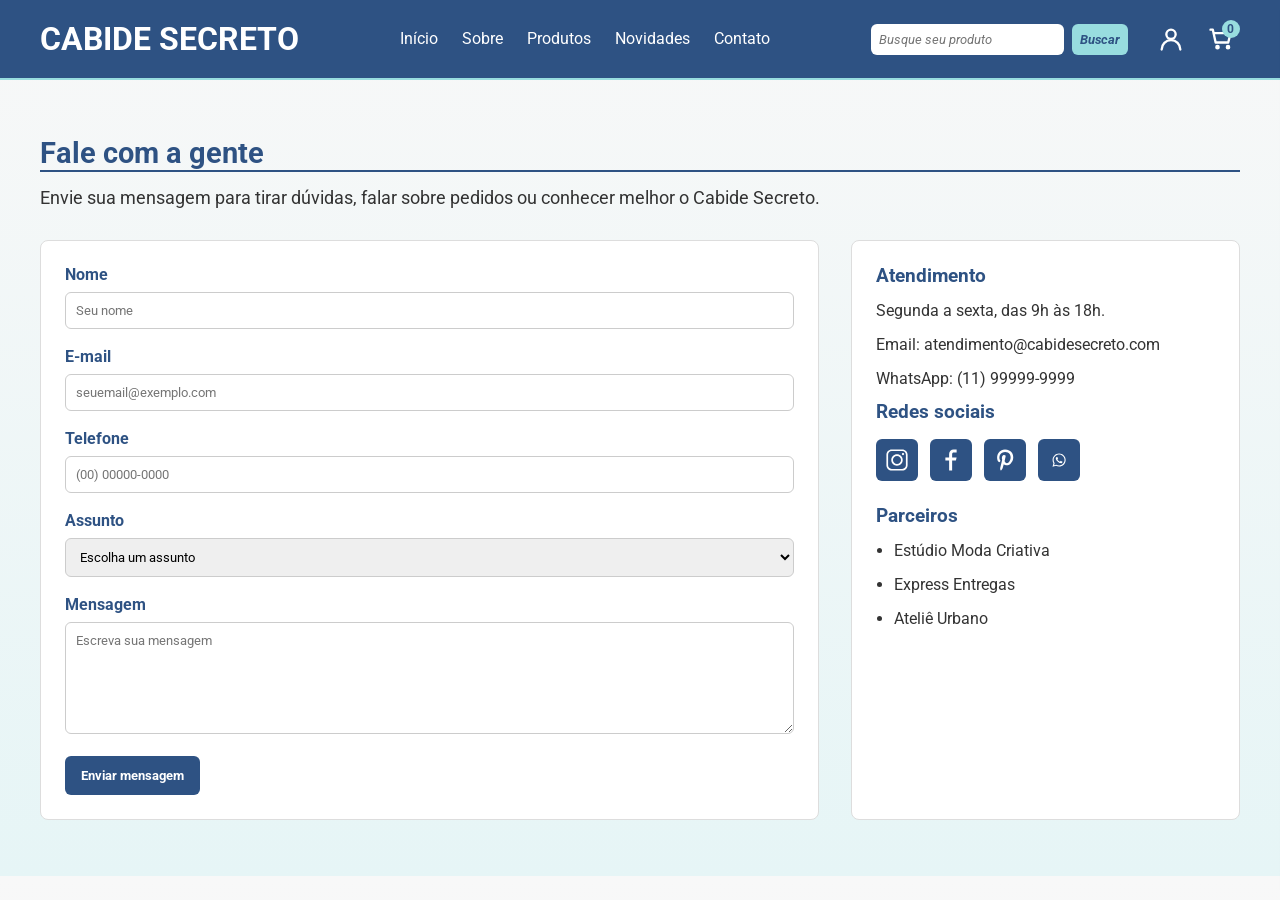
==== Contato/contato.html @ 4e4d8888 "Primeiro commit" ====
<!DOCTYPE html>
<html lang="pt-BR">
<head>
    <meta charset="UTF-8">
    <meta name="viewport" content="width=device-width, initial-scale=1.0">
    <title>Contato - Cabide Secreto</title>
    <link rel="preconnect" href="https://fonts.googleapis.com">
    <link rel="preconnect" href="https://fonts.gstatic.com" crossorigin>
    <link href="https://fonts.googleapis.com/css2?family=Roboto:ital,wght@0,100..900;1,100..900&display=swap" rel="stylesheet">
    <link rel="stylesheet" href="contato.css">
</head>
<body>
    <header>
       <div class="container cabecalho">
         <h1>Cabide Secreto</h1>
        <nav>
            <ul class="menu">
                <li>
                    <a href="../index.html">Início</a>
                </li>
                <li>
                    <a href="../Sobre/sobre.html">Sobre</a>
                    <ul class="submenu">
                        <li>
                            <a href="../Sobre/sobre.html#sobre-loja">Sobre a loja</a>
                        </li>
                        <li>
                            <a href="../Sobre/sobre.html#fundacao">Fundação</a>
                        </li>
                        <li>
                            <a href="../Sobre/sobre.html#proprietarios">Proprietários</a>
                        </li>
                        <li>
                            <a href="../Sobre/sobre.html#diferentes-estilos">Diferentes estilos</a>
                        </li>
                    </ul>
                </li>
                <li>
                    <a href="../Produtos/produto.html">Produtos</a>
                    <ul class="submenu">
                        <li>
                            <a href="../Produtos/produto.html#todos">Ver todos</a>
                        </li>
                        <li>
                            <a href="../Produtos/produto.html#tenis">Tênis</a>
                        </li>
                        <li>
                            <a href="../Produtos/produto.html#casaco">Casaco</a>
                        </li>
                        <li>
                            <a href="../Produtos/produto.html#short">Short</a>
                        </li>
                        <li>
                            <a href="../Produtos/produto.html#camisa">Camisa</a>
                        </li>
                    </ul>
                </li>
                <li>
                    <a href="../Novidades/Novidade.html">Novidades</a>
                    <ul class="submenu">
                        <li>
                            <a href="../Novidades/Novidade.html#prom">Promoções</a>
                        </li>
                        <li>
                            <a href="../Novidades/Novidade.html#nov">Lançamentos</a>
                        </li>
                        <li>
                            <a href="../Novidades/Novidade.html#soon">Em breve</a>
                        </li>
                    </ul>
                </li>
                <li>
                    <a href="../Contato/contato.html">Contato</a>
                </li>
            </ul>
        </nav>
        <form class="form-busca-global" data-produtos-path="../Produtos/produto.html">
            <input type="text" name="busca" placeholder="Busque seu produto">
            <button type="submit">Buscar</button>
        </form>
        <div class="acoes-header">
            <a href="#" aria-label="Perfil">
                <img src="../icons/perfil.svg" alt="Perfil">
            </a>
            <a href="#" aria-label="Carrinho" data-carrinho>
                <img src="../icons/carrinho.svg" alt="Carrinho">
            </a>
        </div>
       </div>
       <div class="botao-menu">
        <button type="button">Abrir Menu</button>
    </div>
    </header>

    <main class="container conteudo-contato">
        <section class="titulo-contato">
            <h2>Fale com a gente</h2>
            <p>Envie sua mensagem para tirar dúvidas, falar sobre pedidos ou conhecer melhor o Cabide Secreto.</p>
        </section>

        <section class="area-contato">
            <form id="form-contato" novalidate>
                <div class="campo-form">
                    <label for="nome">Nome</label>
                    <input type="text" id="nome" name="nome" placeholder="Seu nome">
                    <small></small>
                </div>
                <div class="campo-form">
                    <label for="email">E-mail</label>
                    <input type="email" id="email" name="email" placeholder="seuemail@exemplo.com">
                    <small></small>
                </div>
                <div class="campo-form">
                    <label for="telefone">Telefone</label>
                    <input type="tel" id="telefone" name="telefone" placeholder="(00) 00000-0000">
                    <small></small>
                </div>
                <div class="campo-form">
                    <label for="assunto">Assunto</label>
                    <select id="assunto" name="assunto">
                        <option value="">Escolha um assunto</option>
                        <option value="pedido">Pedido</option>
                        <option value="produto">Produto</option>
                        <option value="troca">Troca ou devoluçao</option>
                        <option value="parceria">Parceria</option>
                    </select>
                    <small></small>
                </div>
                <div class="campo-form campo-mensagem">
                    <label for="mensagem">Mensagem</label>
                    <textarea id="mensagem" name="mensagem" rows="6" placeholder="Escreva sua mensagem"></textarea>
                    <small></small>
                </div>
                <p class="mensagem-formulario"></p>
                <button type="submit">Enviar mensagem</button>
            </form>

            <aside class="info-contato">
                <h3>Atendimento</h3>
                <p>Segunda a sexta, das 9h às 18h.</p>
                <p>Email: atendimento@cabidesecreto.com</p>
                <p>WhatsApp: (11) 99999-9999</p>

                <h3>Redes sociais</h3>
                <div class="redes-sociais">
                    <a href="#" aria-label="Instagram">
                        <img src="./images/Instagram.svg" alt="Instagram">
                    </a>
                    <a href="#" aria-label="Facebook">
                        <img src="./images/facebook.svg" alt="Facebook">
                    </a>
                    <a href="#" aria-label="Pinterest">
                        <img src="./images/Pinterest.svg" alt="Pinterest">
                    </a>
                    <a href="#" aria-label="WhatsApp">
                        <img src="./images/whatsapp.svg" alt="WhatsApp">
                    </a>
                </div>

                <h3>Parceiros</h3>
                <ul class="parceiros">
                    <li>Estúdio Moda Criativa</li>
                    <li>Express Entregas</li>
                    <li>Ateliê Urbano</li>
                </ul>
            </aside>
        </section>
    </main>

    <script src="../main.js"></script>
    <script src="contato.js"></script>
</body>
</html>
---- Contato/contato.css ----
*{
    box-sizing: border-box;
    margin: 0;
    padding: 0;
    font-family: Roboto, sans-serif;
}

body {
    background: linear-gradient(to bottom, #f8f8f8, #e6f5f6);
}

.container{
    max-width: 1200px;
    width: 100%;
    margin: 0 auto;
}

header .container{
    display: flex;
    justify-content: space-between;
    align-items: center;
}

.cabecalho{
    gap: 24px;
}

.cabecalho nav{
    flex: 1;
    display: flex;
    justify-content: center;
}

.acoes-header{
    display: flex;
    align-items: center;
    gap: 12px;
}

.acoes-header a{
    position: relative;
    display: flex;
    align-items: center;
    justify-content: center;
    width: 38px;
    height: 38px;
    color: #fff;
    border-radius: 6px;
    text-decoration: none;
}

.acoes-header a:hover{
    background-color: #98DDDF;
    color: #2E5283;
}

.acoes-header img{
    width: 28px;
    height: 28px;
}

header{
    padding: 20px;
    background-color: #2E5283;
    color: #fff;
    border-bottom: 2px solid #98DDDF;
    margin-bottom: 56px;
}

header h1{
    text-transform: uppercase;
    font-weight: bold;
    white-space: nowrap;
}

.form-busca-global{
    display: flex;
    gap: 8px;
}

.form-busca-global input,
.form-busca-global button{
    padding: 8px;
    font-style: italic;
}

.form-busca-global input{
    border: none;
    border-radius: 6px;
}

.form-busca-global button{
    border: none;
    cursor: pointer;
    background-color: #98DDDF;
    color: #2E5283;
    border-radius: 6px;
    font-weight: bold;
}

.menu{
    display: flex;
    align-items: center;
    gap: 8px;
}

.menu > li{
    float: left;
    list-style: none;
    padding: 16px;
    border-bottom: 2px solid transparent;
    position: relative;
}

.menu > li:hover {
    border-color: #98DDDF;
}

.menu li{
    display: block;
    padding: 8px;
}

.menu li a{
    color: #fff;
    text-decoration: none;
}

.submenu{
    display: none;
    position: absolute;
    border: 1px solid #98DDDF;
    left: 0;
    width: 300px;
    top: calc(100% + 2px);
    background-color: #2E5283;
    z-index: 1;
}

.submenu li{
    list-style: none;
}

.submenu li a{
    color: #fff;
    text-decoration: none;
    font-weight: bold;
}

.menu li:hover .submenu{
    display: block;
}

.botao-menu{
    display: none;
}

.quantidade-carrinho{
    position: absolute;
    top: 0;
    right: 0;
    min-width: 18px;
    height: 18px;
    padding: 2px 5px;
    background-color: #98DDDF;
    color: #2E5283;
    border-radius: 50%;
    font-size: 0.75rem;
    font-weight: bold;
    line-height: 14px;
}

.carrinho-fundo{
    display: none;
    position: fixed;
    inset: 0;
    background-color: rgba(0, 0, 0, 0.35);
    z-index: 2;
}

.carrinho-lateral{
    position: fixed;
    top: 0;
    right: -380px;
    width: 360px;
    max-width: 90%;
    height: 100vh;
    padding: 24px;
    background-color: #fff;
    border-left: 3px solid #98DDDF;
    box-shadow: -4px 0 16px rgba(0, 0, 0, 0.2);
    z-index: 3;
    transition: right 0.3s ease;
    overflow-y: auto;
}

.carrinho-aberto .carrinho-fundo{
    display: block;
}

.carrinho-aberto .carrinho-lateral{
    right: 0;
}

.carrinho-topo{
    display: flex;
    justify-content: space-between;
    align-items: center;
    margin-bottom: 24px;
    color: #2E5283;
}

.fechar-carrinho,
.finalizar-compra{
    padding: 10px;
    background: #2E5283;
    color: #fff;
    border: none;
    cursor: pointer;
    border-radius: 6px;
}

.item-carrinho{
    display: grid;
    grid-template-columns: 64px 1fr;
    gap: 12px;
    padding: 12px 0;
    border-bottom: 1px solid #ddd;
}

.item-carrinho img{
    width: 64px;
    height: 64px;
    object-fit: cover;
    border-radius: 6px;
}

.carrinho-vazio{
    display: none;
    color: #555;
}

.carrinho-vazio.visivel{
    display: block;
}

.carrinho-rodape{
    margin-top: 24px;
    display: flex;
    flex-direction: column;
    gap: 16px;
    color: #2E5283;
}

.titulo-contato{
    margin-bottom: 32px;
}

.titulo-contato h2{
    color: #2E5283;
    border-bottom: 2px solid #2E5283;
    font-size: 1.8em;
    margin-bottom: 16px;
}

.titulo-contato p{
    color: #333;
    font-size: 1.1rem;
}

.conteudo-contato{
    margin-bottom: 56px;
}

.area-contato{
    display: grid;
    grid-template-columns: 2fr 1fr;
    gap: 32px;
}

#form-contato,
.info-contato{
    background-color: #fff;
    border: 1px solid #ddd;
    border-radius: 8px;
    padding: 24px;
}

.campo-form{
    margin-bottom: 18px;
}

.campo-form label{
    display: block;
    margin-bottom: 8px;
    color: #2E5283;
    font-weight: bold;
}

.campo-form input,
.campo-form select,
.campo-form textarea{
    width: 100%;
    padding: 10px;
    border: 1px solid #ccc;
    border-radius: 6px;
}

.campo-form textarea{
    resize: vertical;
}

.campo-form small{
    display: block;
    margin-top: 6px;
    color: #b00020;
}

.campo-form.erro input,
.campo-form.erro select,
.campo-form.erro textarea{
    border-color: #b00020;
}

.campo-form.sucesso input,
.campo-form.sucesso select,
.campo-form.sucesso textarea{
    border-color: #2E5283;
}

.mensagem-formulario{
    margin-bottom: 16px;
    font-weight: bold;
}

#form-contato button{
    padding: 12px 16px;
    background-color: #2E5283;
    color: #fff;
    border: none;
    cursor: pointer;
    border-radius: 6px;
    font-weight: bold;
}

#form-contato button:hover{
    background-color: #98DDDF;
    color: #2E5283;
}

.info-contato h3{
    margin-bottom: 12px;
    color: #2E5283;
}

.info-contato p,
.parceiros li{
    margin-bottom: 10px;
    color: #333;
    line-height: 1.5;
}

.redes-sociais{
    display: flex;
    gap: 12px;
    margin: 16px 0 24px;
}

.redes-sociais a{
    display: flex;
    align-items: center;
    justify-content: center;
    width: 42px;
    height: 42px;
    background-color: #2E5283;
    border-radius: 6px;
}

.redes-sociais a:hover{
    background-color: #98DDDF;
}

.redes-sociais img{
    width: 24px;
    height: 24px;
    object-fit: contain;
    filter: brightness(0) invert(1);
}

.parceiros{
    padding-left: 18px;
}

@media (max-width: 900px) {
    header{
        padding: 16px;
    }

    .cabecalho{
        flex-wrap: wrap;
        gap: 16px;
    }

    .cabecalho nav{
        display: none;
        flex-basis: 100%;
        order: 4;
        justify-content: flex-start;
    }

    body.menu-aberto .cabecalho nav{
        display: block;
    }

    .menu{
        display: block;
        width: 100%;
    }

    .menu > li{
        float: none;
        padding: 10px 0;
        border-bottom: 1px solid #98DDDF;
    }

    .menu li{
        padding: 8px 0;
    }

    .submenu{
        position: static;
        display: block;
        width: 100%;
        margin-top: 8px;
        padding-left: 16px;
        border: none;
        border-left: 2px solid #98DDDF;
        background-color: #2E5283;
    }

    .form-busca-global{
        flex-basis: 100%;
        order: 3;
    }

    .form-busca-global input{
        flex: 1;
        min-width: 0;
    }

    .botao-menu{
        display: block;
        max-width: 1200px;
        margin: 12px auto 0;
    }

    .botao-menu button{
        padding: 10px 16px;
        background-color: #98DDDF;
        color: #2E5283;
        border: none;
        border-radius: 6px;
        cursor: pointer;
        font-weight: bold;
    }

    .area-contato{
        grid-template-columns: 1fr;
    }
}
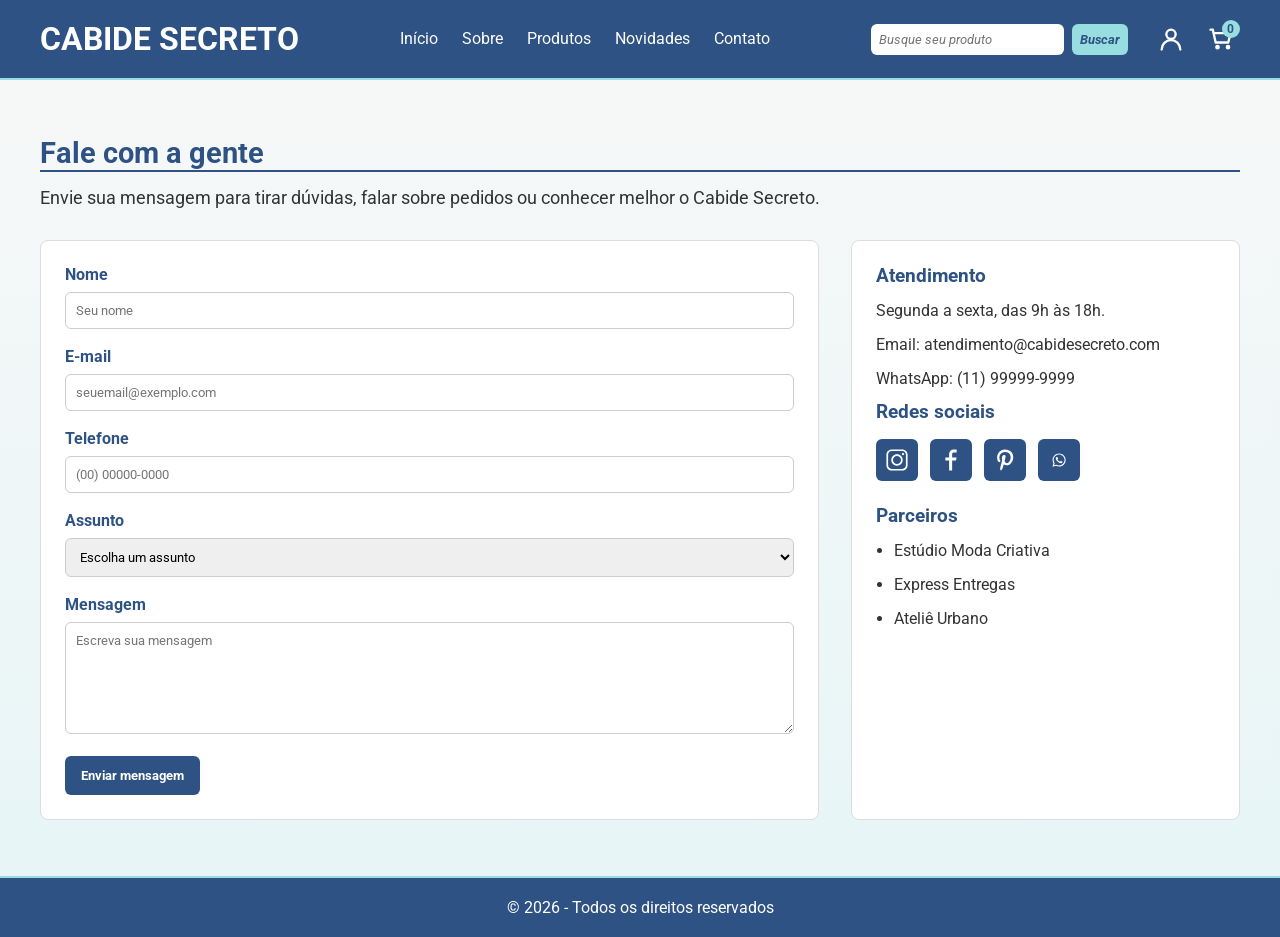
==== commit f9494c11: "Botando o footer" ====
--- a/Contato/contato.html
+++ b/Contato/contato.html
@@ -166,6 +166,9 @@
             </aside>
         </section>
     </main>
+    <footer class="rodape">
+        <p>&copy; 2026 - Todos os direitos reservados</p>
+    </footer>
 
     <script src="../main.js"></script>
     <script src="contato.js"></script>
--- a/Contato/contato.css
+++ b/Contato/contato.css
@@ -391,6 +391,15 @@
     padding-left: 18px;
 }
 
+.rodape{
+    margin-top: 56px;
+    padding: 20px;
+    background-color: #2E5283;
+    color: #fff;
+    text-align: center;
+    border-top: 2px solid #98DDDF;
+}
+
 @media (max-width: 900px) {
     header{
         padding: 16px;
